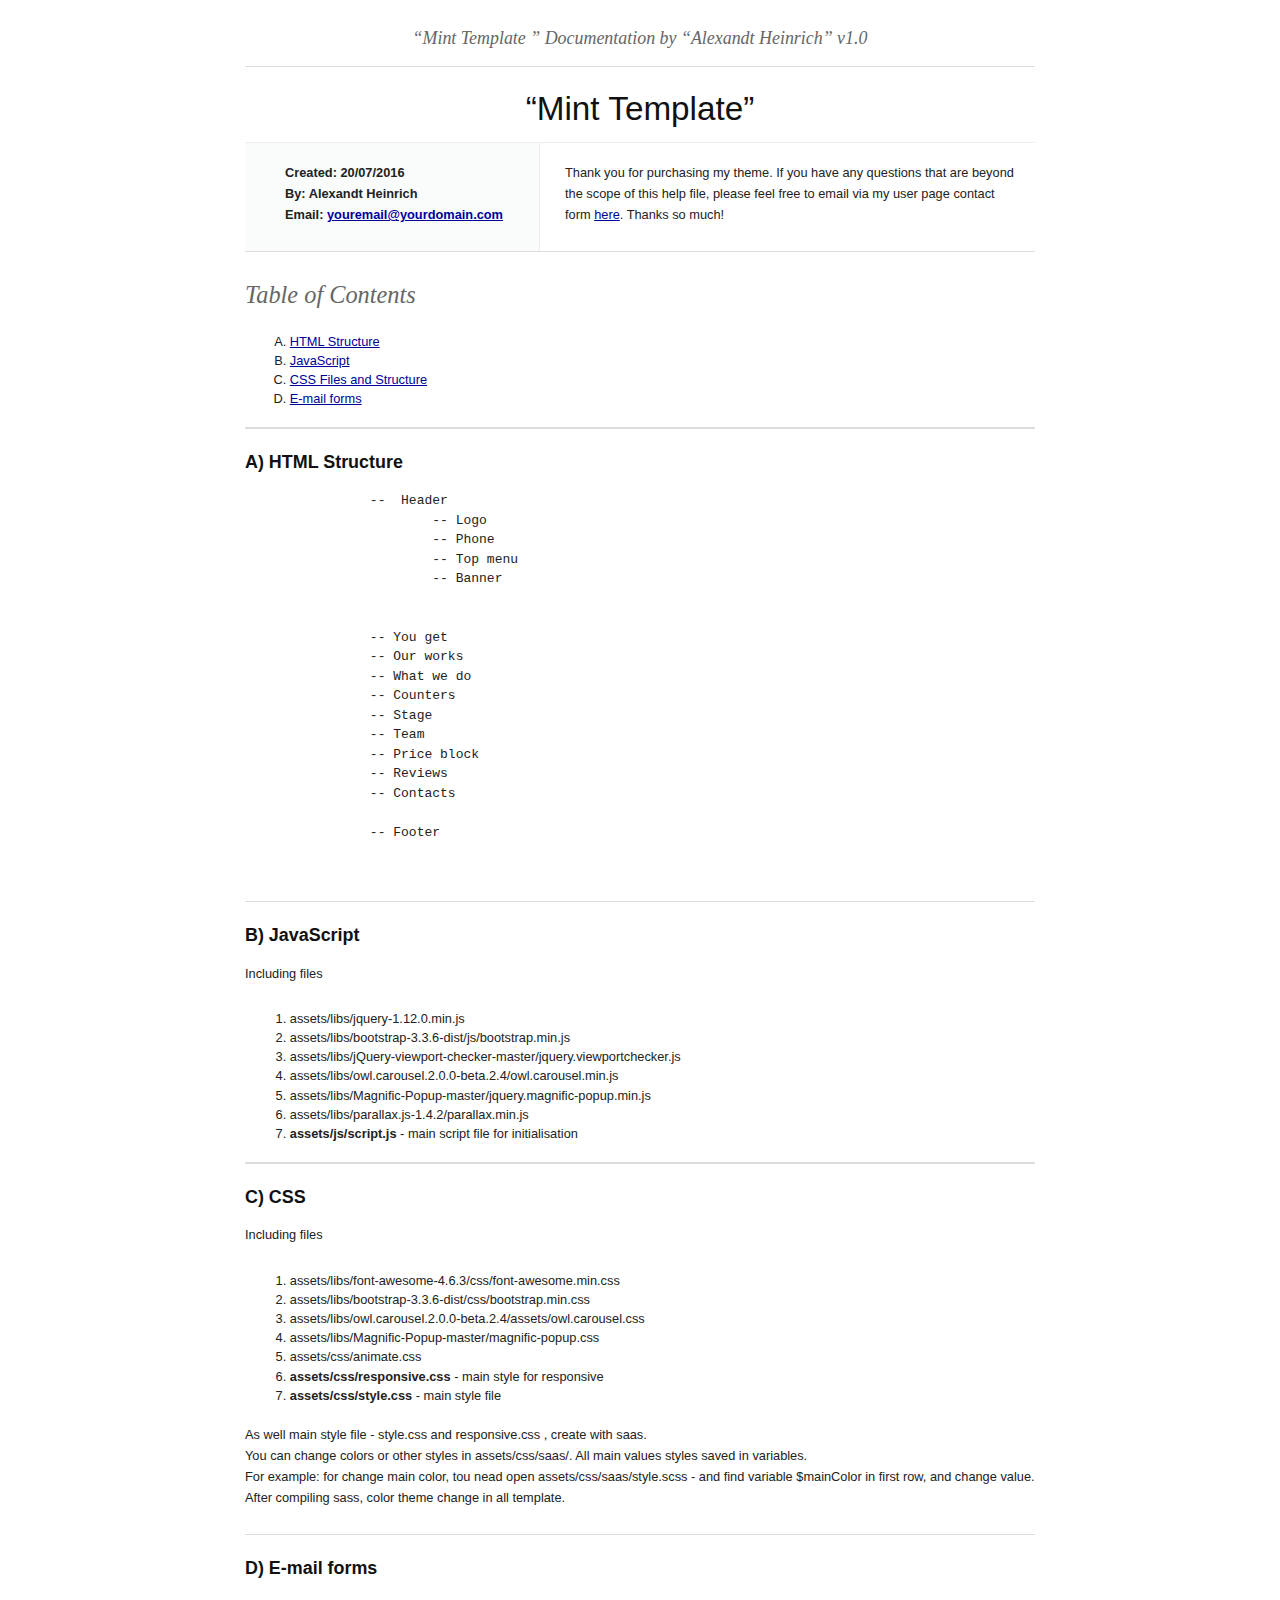
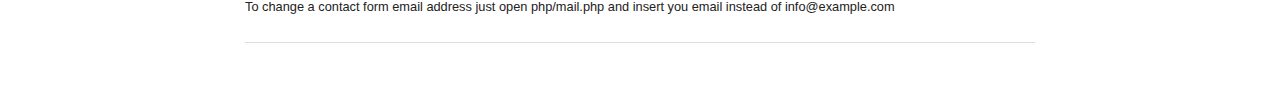
==== html/help/index.html @ d0056792 "Сделал хелпник. Добавил попап форму заказа" ====
<!DOCTYPE HTML PUBLIC "-//W3C//DTD HTML 4.01//EN" "http://www.w3.org/TR/html4/strict.dtd">
<head lang="en">
	<meta http-equiv="content-type" content="text/html;charset=utf-8">
	<title>Template Documentation Template</title>
	<!-- Framework CSS -->
	<link rel="stylesheet" href="assets/blueprint-css/screen.css" type="text/css" media="screen, projection">
	<link rel="stylesheet" href="assets/blueprint-css/print.css" type="text/css" media="print">
	<!--[if lt IE 8]><link rel="stylesheet" href="assets/blueprint-css/ie.css" type="text/css" media="screen, projection"><![endif]-->
	<link rel="stylesheet" href="assets/blueprint-css/plugins/fancy-type/screen.css" type="text/css" media="screen, projection">
	<style type="text/css" media="screen">
		p, table, hr, .box { margin-bottom:25px; }
		.box p { margin-bottom:10px; }
	</style>
</head>


<body>
	<div class="container">
	
		<h3 class="center alt">&ldquo;Mint Template &rdquo; Documentation by &ldquo;Alexandt Heinrich&rdquo; v1.0</h3>
		
		<hr>
		
		<h1 class="center">&ldquo;Mint Template&rdquo;</h1>
		
		<div class="borderTop">
			<div class="span-6 colborder info prepend-1">
				<p class="prepend-top">
					<strong>
					Created: 20/07/2016<br>
					By: Alexandt Heinrich<br>
					Email: <a href="mailto:youremail@yourdomain.com">youremail@yourdomain.com</a>
					</strong>
				</p>
			</div><!-- end div .span-6 -->		
	
			<div class="span-12 last">
				<p class="prepend-top append-0">Thank you for purchasing my theme. If you have any questions that are beyond the scope of this help file, please feel free to email via my user page contact form <a href="http://themeforest.net/user/USERNAME">here</a>. Thanks so much!</p>
			</div>
		</div><!-- end div .borderTop -->
		
		<hr>
		
		<h2 id="toc" class="alt">Table of Contents</h2>
		<ol class="alpha">
			<li><a href="#htmlStructure">HTML Structure</a></li>
			<li><a href="#javascript">JavaScript</a></li>
			<li><a href="#cssFiles">CSS Files and Structure</a></li>
			<li><a href="#forms">E-mail forms</a></li>
		</ol>
		
		<hr>
		
		<h3 id="htmlStructure"><strong>A) HTML Structure</strong> </h3>
	<pre>
		--  Header 
			-- Logo
			-- Phone
			-- Top menu				
			-- Banner			
		
		
		-- You get 
		-- Our works			
		-- What we do			
		-- Counters			
		-- Stage
		-- Team		
		-- Price block
		-- Reviews
		-- Contacts		
		
		-- Footer
		
	</pre>		

		<hr>
		
		<h3 id="javascript"><strong>B) JavaScript</strong></h3>
		
		<p>Including files</p>
		
		<ol>
			<li>assets/libs/jquery-1.12.0.min.js</li>
			<li>assets/libs/bootstrap-3.3.6-dist/js/bootstrap.min.js</li>
			<li>assets/libs/jQuery-viewport-checker-master/jquery.viewportchecker.js</li>
			<li>assets/libs/owl.carousel.2.0.0-beta.2.4/owl.carousel.min.js</li>
			<li>assets/libs/Magnific-Popup-master/jquery.magnific-popup.min.js</li>
			<li>assets/libs/parallax.js-1.4.2/parallax.min.js</li>
			<li><b>assets/js/script.js</b> - main script file for initialisation</li>			
		</ol>	  
	
		<hr>
		
		
		<h3 id="cssFiles"><strong>C) CSS</strong></h3>
		
			<p>Including files</p>
		
		<ol>
			<li>assets/libs/font-awesome-4.6.3/css/font-awesome.min.css</li>
			<li>assets/libs/bootstrap-3.3.6-dist/css/bootstrap.min.css</li>
			<li>assets/libs/owl.carousel.2.0.0-beta.2.4/assets/owl.carousel.css</li>
			<li>assets/libs/Magnific-Popup-master/magnific-popup.css</li>
			<li>assets/css/animate.css</li>			
			<li><b>assets/css/responsive.css</b> - main style for responsive</li>
			<li><b>assets/css/style.css</b> - main style file</li>
		</ol>	  
	
	<p>
		As well  main style file - style.css  and  responsive.css , create with saas.<br/>
		You can change colors or other styles in assets/css/saas/. All main values  styles saved in variables.<br>
		For example: for change main color, tou nead open assets/css/saas/style.scss - and find variable $mainColor in first row, and change value.<br>
		After compiling sass,  color theme change in all template.
	</p>
	
	
		<hr>
		
		
		<h3 id="forms"><strong>D) E-mail forms</strong></h3>
		
			<p>To change a contact form email address just open php/mail.php and insert you email instead of info@example.com</p>		
		
	
		<hr>
		
		
		
		
		<hr class="space">
	</div><!-- end div .container -->
</body>
</html>
---- html/help/assets/blueprint-css/screen.css ----
/* -----------------------------------------------------------------------


 Blueprint CSS Framework 0.9
 http://blueprintcss.org

   * Copyright (c) 2007-Present. See LICENSE for more info.
   * See README for instructions on how to use Blueprint.
   * For credits and origins, see AUTHORS.
   * This is a compressed file. See the sources in the 'src' directory.

----------------------------------------------------------------------- */

/* reset.css */
html, body, div, span, object, iframe, h1, h2, h3, h4, h5, h6, p, blockquote, pre, a, abbr, acronym, address, code, del, dfn, em, img, q, dl, dt, dd, ol, ul, li, fieldset, form, label, legend, table, caption, tbody, tfoot, thead, tr, th, td {margin:0;padding:0;border:0;font-weight:inherit;font-style:inherit;font-size:100%;font-family:inherit;vertical-align:baseline;}
body {line-height:1.5;}
table {border-collapse:separate;border-spacing:0;}
caption, th, td {text-align:left;font-weight:normal;}
table, td, th {vertical-align:middle;}
blockquote:before, blockquote:after, q:before, q:after {content:"";}
blockquote, q {quotes:"" "";}
a img {border:none;}

/* custom.css */
.info { background:#fafcfc; }
.borderTop { border-top: 1px solid #eee;}
.append-0 {padding-right:20px;}

/* typography.css */
body {font-size:80%;color:#222;background:#fff;font-family:"Helvetica Neue", Arial, Helvetica, sans-serif;padding-top:30px;}
h1, h2, h3, h4, h5, h6 {font-weight:normal;color:#111;}
h1 {font-size:2.6em;line-height:1;margin-bottom:0.5em;}
h2 {font-size:1.9em;margin-bottom:0.75em;}
h3 {font-size:1.4em;line-height:1;margin-bottom:1em;}
h4 {font-size:1.1em;line-height:1.25;margin-bottom:1.25em;}
h5 {font-size:1em;font-weight:bold;margin-bottom:1.5em;}
h6 {font-size:1em;font-weight:bold;}
h1 img, h2 img, h3 img, h4 img, h5 img, h6 img {margin:0;}
p {margin:0 0 1.5em;line-height:1.65em;}
p img.left {float:left;margin:1.5em 1.5em 1.5em 0;padding:0;}
p img.right {float:right;margin:1.5em 0 1.5em 1.5em;}
a:focus, a:hover {color:#000;}
a {color:#009;text-decoration:underline;}
blockquote {margin:1.5em;color:#666;font-style:italic;}
strong {font-weight:bold;}
em, dfn {font-style:italic;}
dfn {font-weight:bold;}
sup, sub {line-height:0;}
abbr, acronym {border-bottom:1px dotted #666;}
address {margin:0 0 1.5em;font-style:italic;}
del {color:#666;}
pre {margin:1.5em 0;white-space:pre;}
pre, code, tt {font:13px 'andale mono', 'lucida console', monospace;line-height:1.5;}
li ul, li ol {margin:0 1.5em;}
ul, ol {margin:0 1.5em 1.5em 3.5em;}
ul {list-style-type:disc;}
ol {list-style-type:decimal;}
ol.alpha {list-style:upper-alpha;}
dl {margin:0 0 1.5em 0;}
dl dt {font-weight:bold;}
dd {margin-left:1.5em;}
table {margin-bottom:1.4em;width:100%;}
th {font-weight:bold;}
thead th {background:#c3d9ff;}
th, td, caption {padding:4px 10px 4px 5px;}
tr.even td {background:#e5ecf9;}
tfoot {font-style:italic;}
caption {background:#eee;}
.small {font-size:.85em;margin-bottom:1.875em;line-height:1.875em;}
.large {font-size:1.2em;line-height:2.5em;margin-bottom:1.25em;}
.hide {display:none;}
.quiet {color:#666;}
.loud {color:#000;}
.highlight {background:#ff0;}
.added {background:#060;color:#fff;}
.removed {background:#900;color:#fff;}
.first {margin-left:0;padding-left:0;}
.last {margin-right:0;padding-right:0;}
.top {margin-top:0;padding-top:0;}
.bottom {margin-bottom:0;padding-bottom:0;}
.center {text-align:center;}

/* forms.css */
label {font-weight:bold;}
fieldset {padding:1.4em;margin:0 0 1.5em 0;border:1px solid #ccc;}
legend {font-weight:bold;font-size:1.2em;}
input[type=text], input[type=password], input.text, input.title, textarea, select {background-color:#fff;border:1px solid #bbb;}
input[type=text]:focus, input[type=password]:focus, input.text:focus, input.title:focus, textarea:focus, select:focus {border-color:#666;}
input[type=text], input[type=password], input.text, input.title, textarea, select {margin:0.5em 0;}
input.text, input.title {width:300px;padding:5px;}
input.title {font-size:1.5em;}
textarea {width:390px;height:250px;padding:5px;}
input[type=checkbox], input[type=radio], input.checkbox, input.radio {position:relative;top:.25em;}
form.inline {line-height:3;}
form.inline p {margin-bottom:0;}
.error, .notice, .success {padding:.8em;margin-bottom:1em;border:2px solid #ddd;}
.error {background:#FBE3E4;color:#8a1f11;border-color:#FBC2C4;}
.notice {background:#FFF6BF;color:#514721;border-color:#FFD324;}
.success {background:#E6EFC2;color:#264409;border-color:#C6D880;}
.error a {color:#8a1f11;}
.notice a {color:#514721;}
.success a {color:#264409;}

/* grid.css */
.container {width:790px;margin:0 auto;}
.showgrid {background:url(src/grid.png);}
.column, div.span-1, div.span-2, div.span-3, div.span-4, div.span-5, div.span-6, div.span-7, div.span-8, div.span-9, div.span-10, div.span-11, div.span-12, div.span-13, div.span-14, div.span-15, div.span-16, div.span-17, div.span-18, div.span-19, div.span-20, div.span-21, div.span-22, div.span-23, div.span-24 {float:left;margin-right:10px;}
.last, div.last {margin-right:0;}
.span-1 {width:30px;}
.span-2 {width:70px;}
.span-3 {width:110px;}
.span-4 {width:150px;}
.span-5 {width:190px;}
.span-6 {width:230px;}
.span-7 {width:270px;}
.span-8 {width:310px;}
.span-9 {width:350px;}
.span-10 {width:390px;}
.span-11 {width:430px;}
.span-12 {width:470px;}
.span-13 {width:510px;}
.span-14 {width:550px;}
.span-15 {width:590px;}
.span-16 {width:630px;}
.span-17 {width:670px;}
.span-18 {width:710px;}
.span-19 {width:750px;}
.span-20 {width:790px;}
.span-21 {width:830px;}
.span-22 {width:870px;}
.span-23 {width:910px;}
.span-24, div.span-24 {width:950px;margin:0;}
input.span-1, textarea.span-1, input.span-2, textarea.span-2, input.span-3, textarea.span-3, input.span-4, textarea.span-4, input.span-5, textarea.span-5, input.span-6, textarea.span-6, input.span-7, textarea.span-7, input.span-8, textarea.span-8, input.span-9, textarea.span-9, input.span-10, textarea.span-10, input.span-11, textarea.span-11, input.span-12, textarea.span-12, input.span-13, textarea.span-13, input.span-14, textarea.span-14, input.span-15, textarea.span-15, input.span-16, textarea.span-16, input.span-17, textarea.span-17, input.span-18, textarea.span-18, input.span-19, textarea.span-19, input.span-20, textarea.span-20, input.span-21, textarea.span-21, input.span-22, textarea.span-22, input.span-23, textarea.span-23, input.span-24, textarea.span-24 {border-left-width:1px!important;border-right-width:1px!important;padding-left:5px!important;padding-right:5px!important;}
input.span-1, textarea.span-1 {width:18px!important;}
input.span-2, textarea.span-2 {width:58px!important;}
input.span-3, textarea.span-3 {width:98px!important;}
input.span-4, textarea.span-4 {width:138px!important;}
input.span-5, textarea.span-5 {width:178px!important;}
input.span-6, textarea.span-6 {width:218px!important;}
input.span-7, textarea.span-7 {width:258px!important;}
input.span-8, textarea.span-8 {width:298px!important;}
input.span-9, textarea.span-9 {width:338px!important;}
input.span-10, textarea.span-10 {width:378px!important;}
input.span-11, textarea.span-11 {width:418px!important;}
input.span-12, textarea.span-12 {width:458px!important;}
input.span-13, textarea.span-13 {width:498px!important;}
input.span-14, textarea.span-14 {width:538px!important;}
input.span-15, textarea.span-15 {width:578px!important;}
input.span-16, textarea.span-16 {width:618px!important;}
input.span-17, textarea.span-17 {width:658px!important;}
input.span-18, textarea.span-18 {width:698px!important;}
input.span-19, textarea.span-19 {width:738px!important;}
input.span-20, textarea.span-20 {width:778px!important;}
input.span-21, textarea.span-21 {width:818px!important;}
input.span-22, textarea.span-22 {width:858px!important;}
input.span-23, textarea.span-23 {width:898px!important;}
input.span-24, textarea.span-24 {width:938px!important;}
.append-1 {padding-right:40px;}
.append-2 {padding-right:80px;}
.append-3 {padding-right:120px;}
.append-4 {padding-right:160px;}
.append-5 {padding-right:200px;}
.append-6 {padding-right:240px;}
.append-7 {padding-right:280px;}
.append-8 {padding-right:320px;}
.append-9 {padding-right:360px;}
.append-10 {padding-right:400px;}
.append-11 {padding-right:440px;}
.append-12 {padding-right:480px;}
.append-13 {padding-right:520px;}
.append-14 {padding-right:560px;}
.append-15 {padding-right:600px;}
.append-16 {padding-right:640px;}
.append-17 {padding-right:680px;}
.append-18 {padding-right:720px;}
.append-19 {padding-right:760px;}
.append-20 {padding-right:800px;}
.append-21 {padding-right:840px;}
.append-22 {padding-right:880px;}
.append-23 {padding-right:920px;}
.prepend-1 {padding-left:40px;}
.prepend-2 {padding-left:80px;}
.prepend-3 {padding-left:120px;}
.prepend-4 {padding-left:160px;}
.prepend-5 {padding-left:200px;}
.prepend-6 {padding-left:240px;}
.prepend-7 {padding-left:280px;}
.prepend-8 {padding-left:320px;}
.prepend-9 {padding-left:360px;}
.prepend-10 {padding-left:400px;}
.prepend-11 {padding-left:440px;}
.prepend-12 {padding-left:480px;}
.prepend-13 {padding-left:520px;}
.prepend-14 {padding-left:560px;}
.prepend-15 {padding-left:600px;}
.prepend-16 {padding-left:640px;}
.prepend-17 {padding-left:680px;}
.prepend-18 {padding-left:720px;}
.prepend-19 {padding-left:760px;}
.prepend-20 {padding-left:800px;}
.prepend-21 {padding-left:840px;}
.prepend-22 {padding-left:880px;}
.prepend-23 {padding-left:920px;}
div.border {padding-right:4px;margin-right:5px;border-right:1px solid #eee;}
div.colborder {padding-right:24px;margin-right:25px;border-right:1px solid #eee;}
div.colborderTop {border-top:1px solid #eee;}
.pull-1 {margin-left:-40px;}
.pull-2 {margin-left:-80px;}
.pull-3 {margin-left:-120px;}
.pull-4 {margin-left:-160px;}
.pull-5 {margin-left:-200px;}
.pull-6 {margin-left:-240px;}
.pull-7 {margin-left:-280px;}
.pull-8 {margin-left:-320px;}
.pull-9 {margin-left:-360px;}
.pull-10 {margin-left:-400px;}
.pull-11 {margin-left:-440px;}
.pull-12 {margin-left:-480px;}
.pull-13 {margin-left:-520px;}
.pull-14 {margin-left:-560px;}
.pull-15 {margin-left:-600px;}
.pull-16 {margin-left:-640px;}
.pull-17 {margin-left:-680px;}
.pull-18 {margin-left:-720px;}
.pull-19 {margin-left:-760px;}
.pull-20 {margin-left:-800px;}
.pull-21 {margin-left:-840px;}
.pull-22 {margin-left:-880px;}
.pull-23 {margin-left:-920px;}
.pull-24 {margin-left:-960px;}
.pull-1, .pull-2, .pull-3, .pull-4, .pull-5, .pull-6, .pull-7, .pull-8, .pull-9, .pull-10, .pull-11, .pull-12, .pull-13, .pull-14, .pull-15, .pull-16, .pull-17, .pull-18, .pull-19, .pull-20, .pull-21, .pull-22, .pull-23, .pull-24 {float:left;position:relative;}
.push-1 {margin:0 -40px 1.5em 40px;}
.push-2 {margin:0 -80px 1.5em 80px;}
.push-3 {margin:0 -120px 1.5em 120px;}
.push-4 {margin:0 -160px 1.5em 160px;}
.push-5 {margin:0 -200px 1.5em 200px;}
.push-6 {margin:0 -240px 1.5em 240px;}
.push-7 {margin:0 -280px 1.5em 280px;}
.push-8 {margin:0 -320px 1.5em 320px;}
.push-9 {margin:0 -360px 1.5em 360px;}
.push-10 {margin:0 -400px 1.5em 400px;}
.push-11 {margin:0 -440px 1.5em 440px;}
.push-12 {margin:0 -480px 1.5em 480px;}
.push-13 {margin:0 -520px 1.5em 520px;}
.push-14 {margin:0 -560px 1.5em 560px;}
.push-15 {margin:0 -600px 1.5em 600px;}
.push-16 {margin:0 -640px 1.5em 640px;}
.push-17 {margin:0 -680px 1.5em 680px;}
.push-18 {margin:0 -720px 1.5em 720px;}
.push-19 {margin:0 -760px 1.5em 760px;}
.push-20 {margin:0 -800px 1.5em 800px;}
.push-21 {margin:0 -840px 1.5em 840px;}
.push-22 {margin:0 -880px 1.5em 880px;}
.push-23 {margin:0 -920px 1.5em 920px;}
.push-24 {margin:0 -960px 1.5em 960px;}
.push-1, .push-2, .push-3, .push-4, .push-5, .push-6, .push-7, .push-8, .push-9, .push-10, .push-11, .push-12, .push-13, .push-14, .push-15, .push-16, .push-17, .push-18, .push-19, .push-20, .push-21, .push-22, .push-23, .push-24 {float:right;position:relative;}
.prepend-top {margin-top:1.5em;}
.append-bottom {margin-bottom:1.5em;}
.box {padding:1.5em;margin-bottom:1.5em;background:#E5ECF9;}
hr {background:#ddd;color:#ddd;clear:both;float:none;width:100%;height:.1em;margin:0 0 1.45em;border:none;}
hr.space {background:#fff;color:#fff;}
.clearfix:after, .container:after {content:"\0020";display:block;height:0;clear:both;visibility:hidden;overflow:hidden;}
.clearfix, .container {display:block;}
.clear {clear:both;}
---- html/help/assets/blueprint-css/print.css ----
/* -----------------------------------------------------------------------


 Blueprint CSS Framework 0.9
 http://blueprintcss.org

   * Copyright (c) 2007-Present. See LICENSE for more info.
   * See README for instructions on how to use Blueprint.
   * For credits and origins, see AUTHORS.
   * This is a compressed file. See the sources in the 'src' directory.

----------------------------------------------------------------------- */

/* print.css */
body {line-height:1.5;font-family:"Helvetica Neue", Arial, Helvetica, sans-serif;color:#000;background:none;font-size:10pt;}
.container {background:none;}
hr {background:#ccc;color:#ccc;width:100%;height:2px;margin:2em 0;padding:0;border:none;}
hr.space {background:#fff;color:#fff;}
h1, h2, h3, h4, h5, h6 {font-family:"Helvetica Neue", Arial, "Lucida Grande", sans-serif;}
code {font:.9em "Courier New", Monaco, Courier, monospace;}
img {float:left;margin:1.5em 1.5em 1.5em 0;}
a img {border:none;}
p img.top {margin-top:0;}
blockquote {margin:1.5em;padding:1em;font-style:italic;font-size:.9em;}
.small {font-size:.9em;}
.large {font-size:1.1em;}
.quiet {color:#999;}
.hide {display:none;}
a:link, a:visited {background:transparent;font-weight:700;text-decoration:underline;}
a:link:after, a:visited:after {content:" (" attr(href) ")";font-size:90%;}
---- html/help/assets/blueprint-css/ie.css ----
/* -----------------------------------------------------------------------


 Blueprint CSS Framework 0.9
 http://blueprintcss.org

   * Copyright (c) 2007-Present. See LICENSE for more info.
   * See README for instructions on how to use Blueprint.
   * For credits and origins, see AUTHORS.
   * This is a compressed file. See the sources in the 'src' directory.

----------------------------------------------------------------------- */

/* ie.css */
body {text-align:center;}
.container {text-align:left;}
* html .column, * html div.span-1, * html div.span-2, * html div.span-3, * html div.span-4, * html div.span-5, * html div.span-6, * html div.span-7, * html div.span-8, * html div.span-9, * html div.span-10, * html div.span-11, * html div.span-12, * html div.span-13, * html div.span-14, * html div.span-15, * html div.span-16, * html div.span-17, * html div.span-18, * html div.span-19, * html div.span-20, * html div.span-21, * html div.span-22, * html div.span-23, * html div.span-24 {overflow-x:hidden;}
* html legend {margin:0px -8px 16px 0;padding:0;}
ol {margin-left:2em;}
sup {vertical-align:text-top;}
sub {vertical-align:text-bottom;}
html>body p code {*white-space:normal;}
hr {margin:-8px auto 11px;}
img {-ms-interpolation-mode:bicubic;}
.clearfix, .container {display:inline-block;}
* html .clearfix, * html .container {height:1%;}
fieldset {padding-top:0;}
input.text, input.title {background-color:#fff;border:1px solid #bbb;}
input.text:focus, input.title:focus {border-color:#666;}
input.text, input.title, textarea, select {margin:0.5em 0;}
input.checkbox, input.radio {position:relative;top:.25em;}
form.inline div, form.inline p {vertical-align:middle;}
form.inline label {position:relative;top:-0.25em;}
form.inline input.checkbox, form.inline input.radio, form.inline input.button, form.inline button {margin:0.5em 0;}
button, input.button {position:relative;top:0.25em;}
---- html/help/assets/blueprint-css/plugins/fancy-type/screen.css ----
/* -------------------------------------------------------------- 
  
   fancy-type.css
   * Lots of pretty advanced classes for manipulating text.
   
   See the Readme file in this folder for additional instructions.

-------------------------------------------------------------- */

/* Indentation instead of line shifts for sibling paragraphs. */
   /* p + p { text-indent:2em; margin-top:-1.5em; } */
   form p + p  { text-indent: 0; } /* Don't want this in forms. */
   

/* For great looking type, use this code instead of asdf: 
   <span class="alt">asdf</span>  
   Best used on prepositions and ampersands. */
  
.alt { 
  color: #666; 
  font-family: "Warnock Pro", "Goudy Old Style","Palatino","Book Antiqua", Georgia, serif; 
  font-style: italic;
  font-weight: normal;
}


/* For great looking quote marks in titles, replace "asdf" with:
   <span class="dquo">&#8220;</span>asdf&#8221;
   (That is, when the title starts with a quote mark). 
   (You may have to change this value depending on your font size). */  
   
.dquo { margin-left: -.5em; } 


/* Reduced size type with incremental leading
   (http://www.markboulton.co.uk/journal/comments/incremental_leading/)

   This could be used for side notes. For smaller type, you don't necessarily want to 
   follow the 1.5x vertical rhythm -- the line-height is too much. 
   
   Using this class, it reduces your font size and line-height so that for 
   every four lines of normal sized type, there is five lines of the sidenote. eg:

   New type size in em's:
     10px (wanted side note size) / 12px (existing base size) = 0.8333 (new type size in ems)

   New line-height value:
     12px x 1.5 = 18px (old line-height)
     18px x 4 = 72px 
     72px / 5 = 14.4px (new line height)
     14.4px / 10px = 1.44 (new line height in em's) */

p.incr, .incr p {
	font-size: 10px;
	line-height: 1.44em;  
	margin-bottom: 1.5em;
}


/* Surround uppercase words and abbreviations with this class.
   Based on work by Jørgen Arnor Gårdsø Lom [http://twistedintellect.com/] */
   
.caps { 
  font-variant: small-caps; 
  letter-spacing: 1px; 
  text-transform: lowercase; 
  font-size:1.2em;
  line-height:1%;
  font-weight:bold;
  padding:0 2px;
}
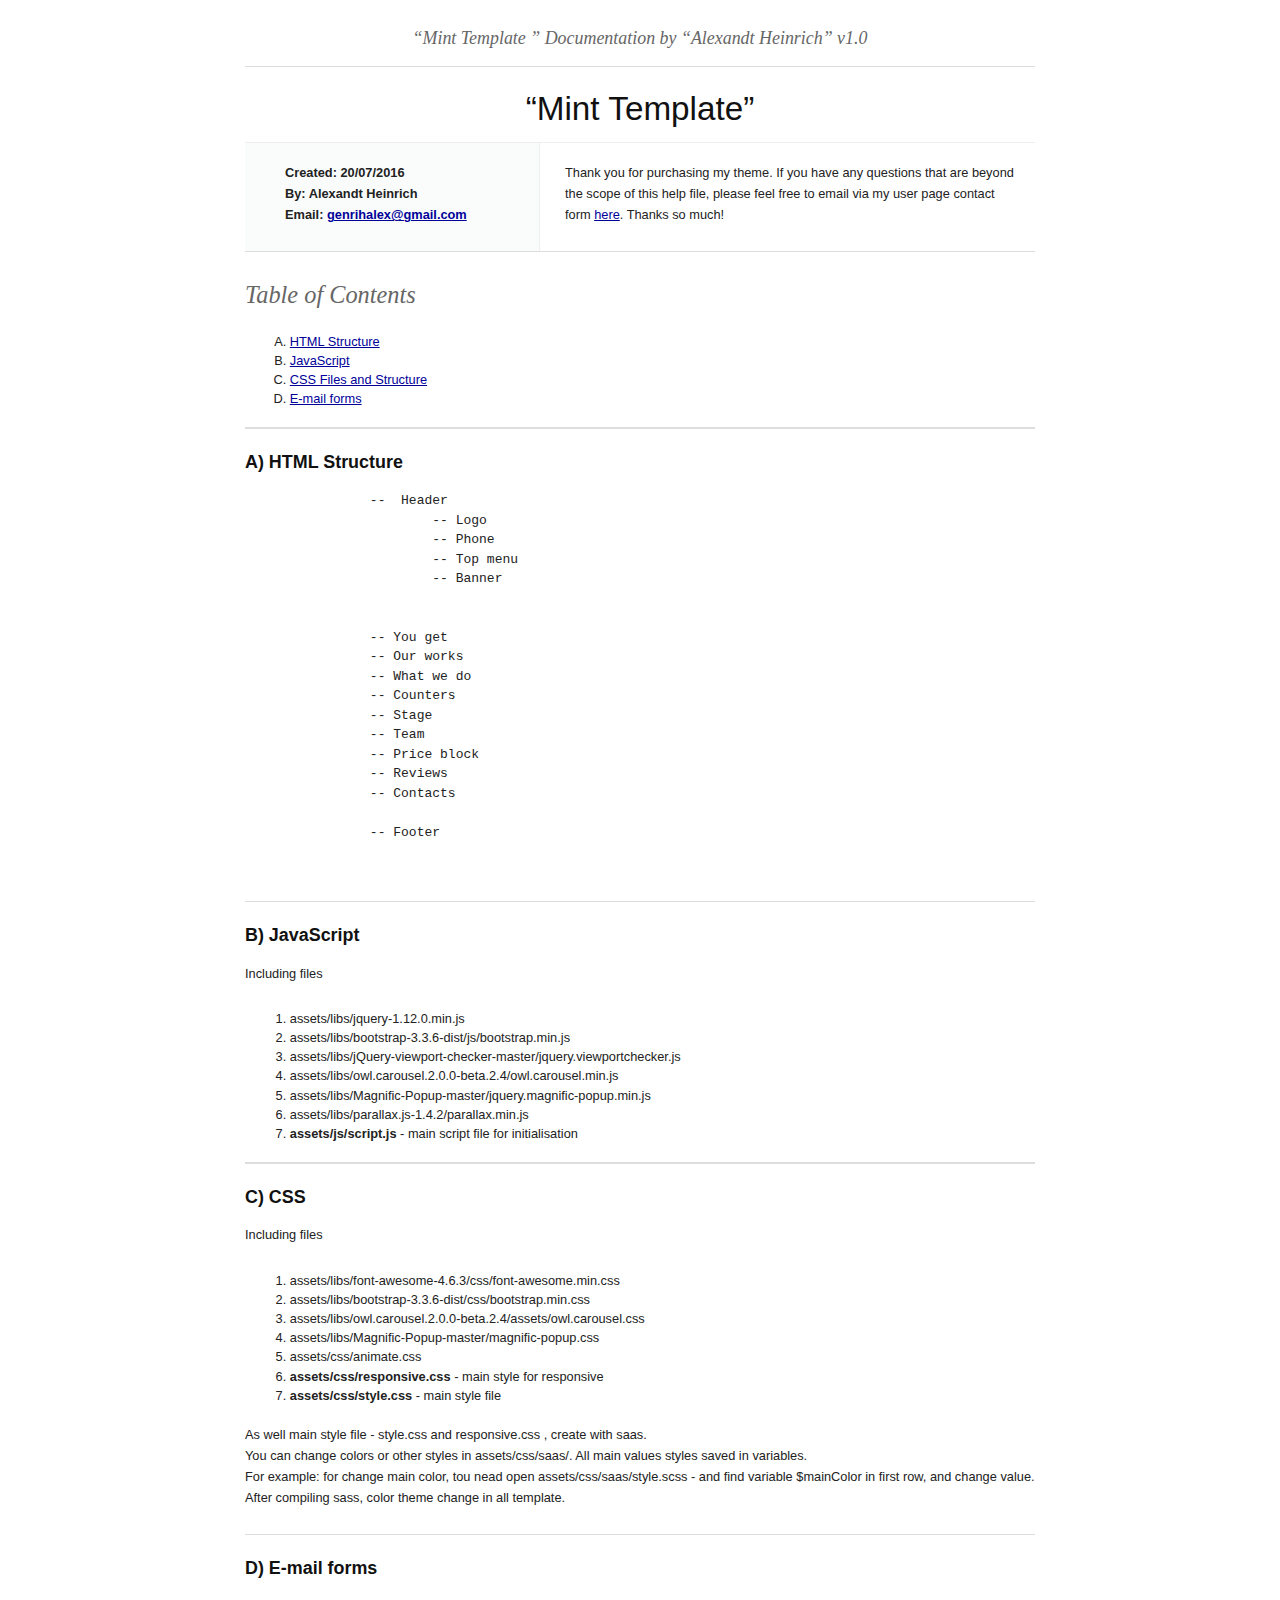
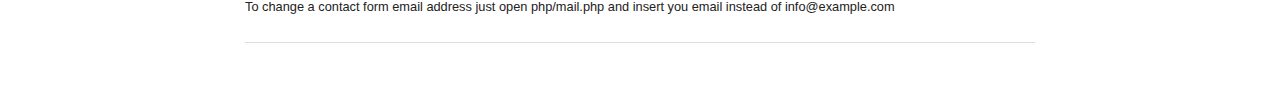
==== commit 257cb0ec: "Версия не прошедшая модерацию" ====
--- a/html/help/index.html
+++ b/html/help/index.html
@@ -29,13 +29,13 @@
 					<strong>
 					Created: 20/07/2016<br>
 					By: Alexandt Heinrich<br>
-					Email: <a href="mailto:youremail@yourdomain.com">youremail@yourdomain.com</a>
+					Email: <a href="mailto:genrihalex@gmail.com">genrihalex@gmail.com</a>
 					</strong>
 				</p>
 			</div><!-- end div .span-6 -->		
 	
 			<div class="span-12 last">
-				<p class="prepend-top append-0">Thank you for purchasing my theme. If you have any questions that are beyond the scope of this help file, please feel free to email via my user page contact form <a href="http://themeforest.net/user/USERNAME">here</a>. Thanks so much!</p>
+				<p class="prepend-top append-0">Thank you for purchasing my theme. If you have any questions that are beyond the scope of this help file, please feel free to email via my user page contact form <a href="http://themeforest.net/user/alexandr_genrih">here</a>. Thanks so much!</p>
 			</div>
 		</div><!-- end div .borderTop -->
 		
